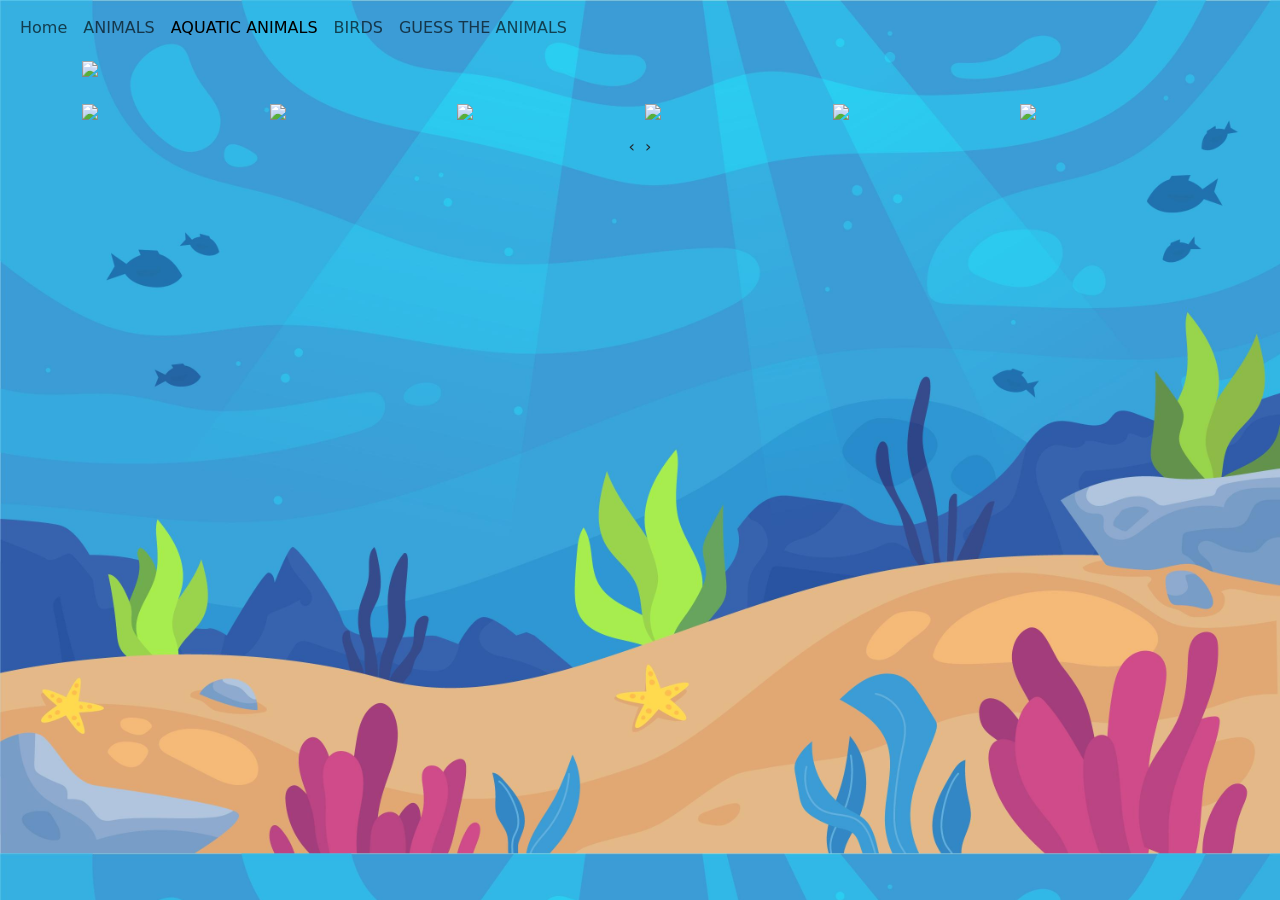
==== Aquatic_Animals.html @ e7e43b7b "Add files via upload" ====
<!DOCTYPE html>

<html lang="en" dir="ltr">

<head>
  <meta charset="utf-8">
  <title>aquatic</title>
  <link rel="stylesheet" href="css/aquaticanimal.css">
  <meta name="viewport" content="width=device-width, initial-scale=1.0">
  <script src="https://code.jquery.com/jquery-3.5.1.js"></script>
  <script src="https://cdnjs.cloudflare.com/ajax/libs/OwlCarousel2/2.3.4/owl.carousel.min.js"></script>

  <link href="https://cdn.jsdelivr.net/npm/bootstrap@5.0.1/dist/css/bootstrap.min.css" rel="stylesheet"
    integrity="sha384-+0n0xVW2eSR5OomGNYDnhzAbDsOXxcvSN1TPprVMTNDbiYZCxYbOOl7+AMvyTG2x" crossorigin="anonymous">
  <link rel="stylesheet" href="https://cdnjs.cloudflare.com/ajax/libs/OwlCarousel2/2.3.4/assets/owl.carousel.min.css">
  <link rel="stylesheet" href="https://cdnjs.cloudflare.com/ajax/libs/OwlCarousel2/2.3.4/assets/owl.carousel.css"
    integrity="sha512-UTNP5BXLIptsaj5WdKFrkFov94lDx+eBvbKyoe1YAfjeRPC+gT5kyZ10kOHCfNZqEui1sxmqvodNUx3KbuYI/A=="
    crossorigin="anonymous" referrerpolicy="no-referrer" />
    <link href="https://fonts.googleapis.com/css2?family=Do+Hyeon&display=swap" rel="stylesheet">
  <link rel="stylesheet"
    href="https://cdnjs.cloudflare.com/ajax/libs/OwlCarousel2/2.3.4/assets/owl.theme.default.min.css"
    integrity="sha512-sMXtMNL1zRzolHYKEujM2AqCLUR9F2C4/05cdbxjjLSRvMQIciEPCQZo++nk7go3BtSuK9kfa/s+a4f4i5pLkw=="
    crossorigin="anonymous" referrerpolicy="no-referrer" />
</head>

<body style="background-image: url(aquaticbg.jpg);background-size: cover;">





    <nav class="navbar navbar-expand-lg ">
      <div class="container-fluid">


        <div class="collapse navbar-collapse" id="navbarNav">
          <ul class="navbar-nav">
            <li class="nav-item">
              <a class="nav-link " aria-current="page" href="index.html">Home</a>
            </li>
            <li class="nav-item">
              <a class="nav-link" href="Land_Animals.html">ANIMALS</a>
            </li>
            <li class="nav-item">
              <a class="nav-link active" href="Aquatic_Animals.html">AQUATIC ANIMALS</a>
            </li>
            <li class="nav-item">
              <a class="nav-link " href="Birds.html">BIRDS</a>
            </li>
            <li class="nav-item">
              <a class="nav-link " href="Guess_who.html">GUESS THE ANIMALS</a>
            </li>
          </ul>
        </div>
      </div>
    </nav>



    <div class="container">
    <div class="demo2">

      <img id="demo" src="images/dolphin.jpg" class="center"></img>

    </div>

    <br>






    <div class="hye">




      <div class="owl-carousel owl-theme">
        <div class="item"><img class="image " src="images/dolphin.jpg" data-note="dolphin"></div>
        <div class="item"><img class="image" src="images/frog.jpg" data-note="frog"></div>
        <div class="item"><img class="image " src="images/crab.jpg" data-note="crab"></div>
        <div class="item"><img class="image " src="images/croc.jpg" data-note="croc"></div>
        <div class="item"><img class="image " src="images/turtle.jpg" data-note="turtle"></div>
        <div class="item"><img class="image " src="images/penguin.jpg" data-note="penguin"></div>
        <div class="item"><img class="image " src="images/seal.jpg" data-note="seal"></div>
        <div class="item"><img class="image " src="images/whale.jpg" data-note="whale"></div>
      </div>

      <audio src="sounds/dolphin.mp3" id="dolphin"></audio>
      <audio src="sounds/frog.mp3" id="frog"></audio>
      <audio src="sounds/crab.mp3" id="crab"></audio>
      <audio src="sounds/croc.mp3" id="croc"></audio>
      <audio src="sounds/turtle.mp3" id="turtle"></audio>
      <audio src="sounds/penguin.mp3" id="penguin"></audio>
      <audio src="sounds/seal.mp3" id="seal"></audio>
      <audio src="sounds/whale.mp3" id="whale"></audio>
  
    </div>
  </div>

  <script src="https://cdnjs.cloudflare.com/ajax/libs/jquery/3.6.0/jquery.min.js"
    integrity="sha512-894YE6QWD5I59HgZOGReFYm4dnWc1Qt5NtvYSaNcOP+u1T9qYdvdihz0PPSiiqn/+/3e7Jo4EaG7TubfWGUrMQ=="
    crossorigin="anonymous" referrerpolicy="no-referrer"></script>
  <script src="https://cdnjs.cloudflare.com/ajax/libs/OwlCarousel2/2.3.4/owl.carousel.min.js"
    integrity="sha512-bPs7Ae6pVvhOSiIcyUClR7/q2OAsRiovw4vAkX+zJbw3ShAeeqezq50RIIcIURq7Oa20rW2n2q+fyXBNcU9lrw=="
    crossorigin="anonymous" referrerpolicy="no-referrer">

    </script>
  <script type="text/javascript">



    var owl = $('.owl-carousel');
    owl.owlCarousel({

      loop: true,
      nav: true,
      margin: 10,
      dots: false,

      innerHeight: 10,
      responsive: {
        0: {
          items: 1
        },
        600: {
          items: 3
        },
        960: {
          items: 5
        },
        1200: {
          items: 6
        }
      }
    });




    owl.on('mousewheel', '.owl-stage', function (e) {
      if (e.deltaY > 0) {
        owl.trigger('next.owl');
      } else {
        owl.trigger('prev.owl');
      }
      e.preventDefault();
    });





    const keys = document.querySelectorAll('.image');
    const cen = document.querySelector('#demo');

    









    keys.forEach(key => {

      key.addEventListener('click', () => playNote(key))
    })





    let playNote = (key) => {

      const noteSound = document.getElementById(key.dataset.note)
      var x = key.src

      var filename = x.substring(x.lastIndexOf('/') + 1)

      const str1 = 'images/' + filename


      document.images.namedItem("demo").setAttribute("src", str1)
      



      // noteSound.stop()
      noteSound.currentTime = 0


      setTimeout(function(){
        cen.classList.add('active')
    noteSound.play();

    setTimeout(function(){
        noteSound.pause();
        noteSound.currentTime = 0;
        cen.classList.remove('active')
       
    }, 3000);
}, 1000);










      key.classList.add('active')


      
      noteSound.addEventListener('ended', () => {
        key.classList.remove('active')
   
        
      })
    }






  </script>

</body>

</html>
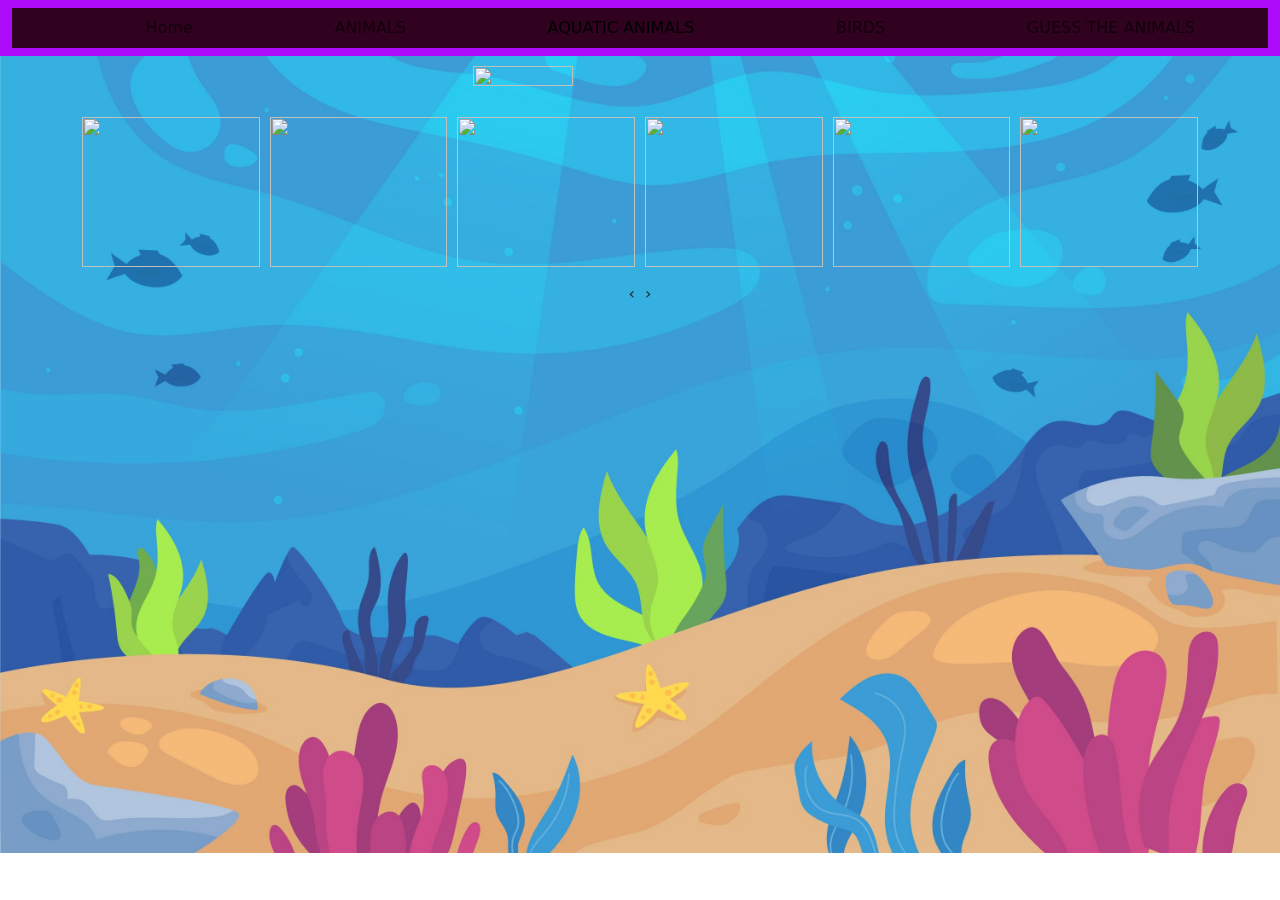
==== commit d1821099: "Update Aquatic_Animals.html" ====
--- a/Aquatic_Animals.html
+++ b/Aquatic_Animals.html
@@ -5,7 +5,7 @@
 <head>
   <meta charset="utf-8">
   <title>aquatic</title>
-  <link rel="stylesheet" href="css/aquaticanimal.css">
+  <link rel="stylesheet" href="aquaticanimal.css">
   <meta name="viewport" content="width=device-width, initial-scale=1.0">
   <script src="https://code.jquery.com/jquery-3.5.1.js"></script>
   <script src="https://cdnjs.cloudflare.com/ajax/libs/OwlCarousel2/2.3.4/owl.carousel.min.js"></script>
--- a/aquaticanimal.css
+++ b/aquaticanimal.css
@@ -0,0 +1,79 @@
+body{
+    position: relative;
+   background-image: url("aquaticbg.jpg");
+    background-repeat: no-repeat;
+    background-size: cover;
+    font-family: 'Do Hyeon', sans-serif;
+    object-fit: cover;
+
+    height: 100%;
+    width: 100%;
+
+  }.navbar{
+    background-color: rgb(174, 11, 250);
+  }
+.navbar-nav{
+
+  text-align: center;
+  background-color: rgb(49, 2, 31);
+  width: 100%;
+}
+
+
+ .nav-item{
+  padding-left: 10%;
+
+
+}/*
+.nav-link{
+  width: 100%;
+  background-color: blueviolet;
+} */
+
+.image{
+ 
+    height: 150px;
+    height: 150px;
+}
+
+    .center {
+        display: block;
+        margin-top: 10px;
+        margin-left: auto;
+        margin-right: auto;
+        width: 30%;
+        height: 30%;
+      }
+      .image:active {
+        border-radius: 5%;
+       border-top:2px solid rgb(2, 159, 231);
+       border-left:4px solid rgb(5, 113, 236);
+       border-bottom:2px solid rgb(5, 223, 252);
+       border-right:4px solid rgb(5, 220, 248);
+       box-shadow:2px 0 3px rgba(10, 212, 226, 0.1) inset,-5px 5px 20px rgba(0,0,0,0.2) inset,0 0 3px rgba(0,0,0,0.2);
+       background:linear-gradient(to bottom,rgb(9, 119, 221) 0%,#059db8 100%)
+
+     }
+     .center.active{
+      -moz-transform: scale(1.05);
+      -webkit-transform: scale(1.05);
+      -o-transform: scale(1.05);
+      -ms-transform: scale(1.05);
+      -webkit-transform: scale(1.05);
+      transform: scale(1.05);
+    
+      -webkit-transition: transform 1.05s ease-in-out;
+      transition: transform 1.05s ease-in-out;
+      -moz-transition:transform 1.05s ease-in-out;
+      -ms-transition:transform 1.05s ease-in-out;
+    
+    
+      border-top:4px solid rgb(6, 41, 240);
+      border-left:4px solid rgb(6, 82, 247);
+      border-bottom:4px solid rgb(5, 164, 238);
+      border-right:4px solid rgb(5, 134, 240);
+      box-shadow:2px 0 3px rgba(12, 228, 217, 0.1) inset,-5px 5px 20px rgba(0,0,0,0.2) inset,0 0 3px rgba(0,0,0,0.2);
+      background:linear-gradient(to bottom,rgb(17, 139, 238) 0%rgb(11, 82, 235)4 100%) 
+    
+    
+    } 
